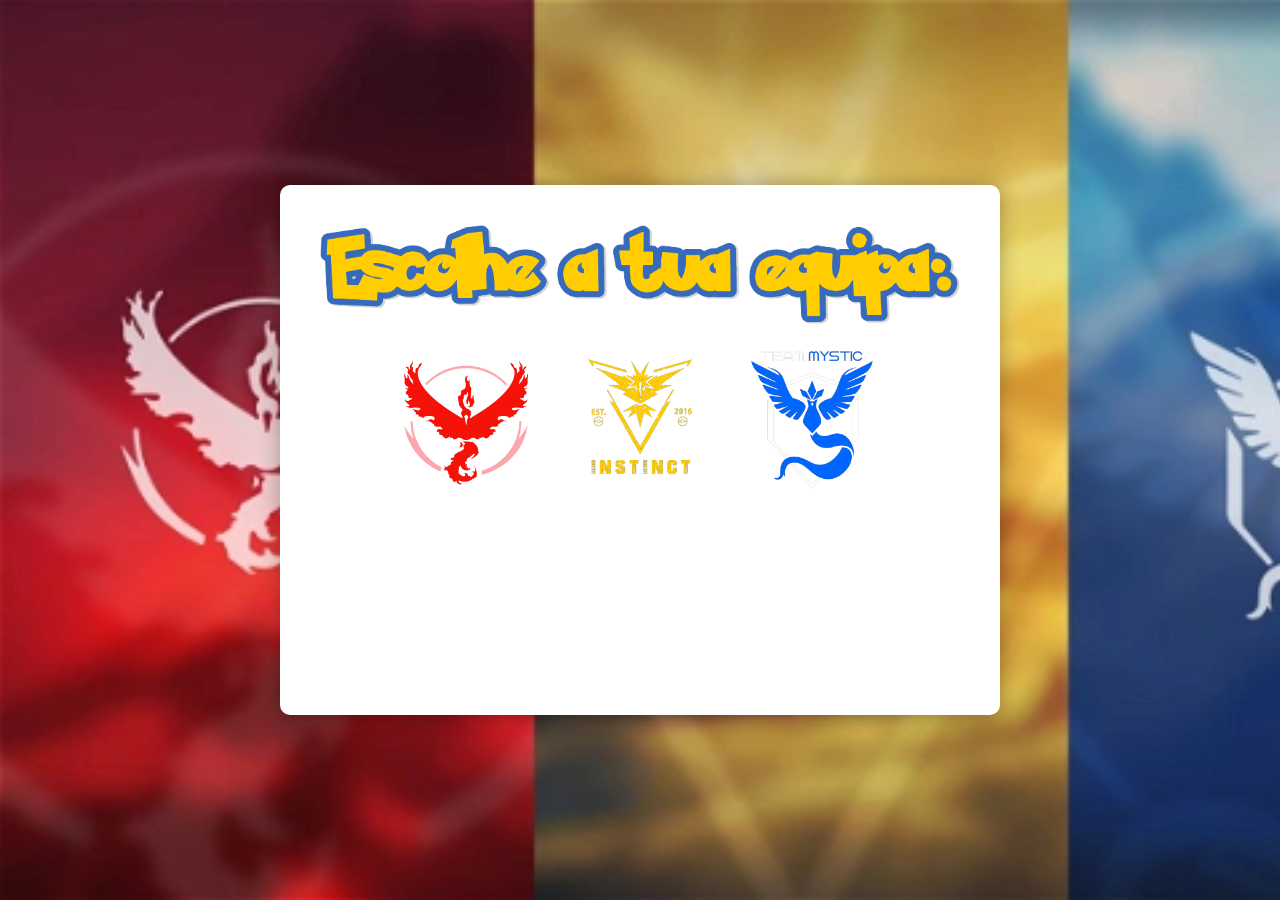
==== index.html @ 942d28f4 "adicionar botão de voltar à página pokedex e à página de perfil" ====
<!DOCTYPE html>
<html lang="en">
<head>
  <meta charset="UTF-8">
  <meta name="viewport" content="width=device-width, initial-scale=1.0">
  <title>Login - Pokédex</title>
  <link rel="stylesheet" href="login.css">
</head>
<body class="login-body"> 
  <div class="login">
    <!-- Substitua o texto por uma imagem -->
    <img class="escolhereq" src="./images/imagemescolher.png" alt="Escolhe a tua Equipa">
    <div id="teamSelection">
      <img class="team-image" src="./images/timevalor.png" alt="Equipa Valor" onclick="selectTeam('red')">
      <img class="team-image" src="./images/timeamarela.png" alt="Equipa Instinct" onclick="selectTeam('yellow')">
      <img class="team-image" src="./images/timeazul.png" alt="Equipa Mystict" onclick="selectTeam('blue')">
    </div>
    <button type="submit" id="submitButton" style="display: none;">Avançar</button>
  </div>
  <script>
    function selectTeam(team) {
      localStorage.setItem('pokemonTeam', team);
      window.location.href = "pokedex.html";
    }

    document.getElementById("teamForm").addEventListener("submit", function(event) {
    event.preventDefault();
    const selectedTeam = document.querySelector('input[name="team"]:checked').value;
    localStorage.setItem('pokemonTeam', selectedTeam);
    window.location.href = "pokedex.html"; 
  });
  </script>
</body>
</html>
---- login.css ----
/*login css*/
html, body {
  height: 100%;
  margin: 0;
  padding: 0;
  font-family: Arial, sans-serif;
}

.login-body {
  display: flex;
  justify-content: center;
  align-items: center;
  background: url("images/fundologin.png") no-repeat;
  background-size: cover;
}


.login {
  background-color: #ffffff;
  width: 50%;
  height: 50%;
  text-align: center;
  padding: 40px;
  border-radius: 10px;
  box-shadow: 0px 0px 20px 0px rgba(0,0,0,0.3);
}



.login h2 {
  margin-bottom: 20px;
  color: black;
}

.login label {
  display: block;
  margin-bottom: 10px;
}

.login button {
  padding: 10px 20px;
  color: white;
  background-color: black;
  border: none;
  border-radius: 5px;
  cursor: pointer;
  transition: background-color 0.3s ease;
}

.pokedex {
  display: none;
  max-width: 200px; 
  display: block; 
  margin: 20px auto 0; 
}

.team-selection {
  max-width: 500px; /* Define a largura máxima do contêiner */
  margin: 0 auto; /* Centraliza o contêiner horizontalmente */
  text-align: center; /* Centraliza as imagens horizontalmente */
}

.team-image {
  width: 150px; /* Define a largura das imagens das equipes */
  cursor: pointer; /* Altera o cursor para indicar que as imagens são clicáveis */
  display: inline-block; /* Para manter as imagens lado a lado */
  margin: 10px; /* Adiciona um espaçamento entre as imagens */
}

.team-image:hover {
  animation: pulse 0.5s infinite alternate; /* Adiciona uma animação de pulso quando o mouse está sobre a imagem */
}

.escolhereq {
  max-width: 100%; /* Define a largura máxima como 100% da largura do contêiner pai */
  height: auto; /* Mantém a proporção da imagem */
}


@keyframes pulse {
  from {
    transform: scale(1);
  }
  to {
    transform: scale(1.1);
  }
}
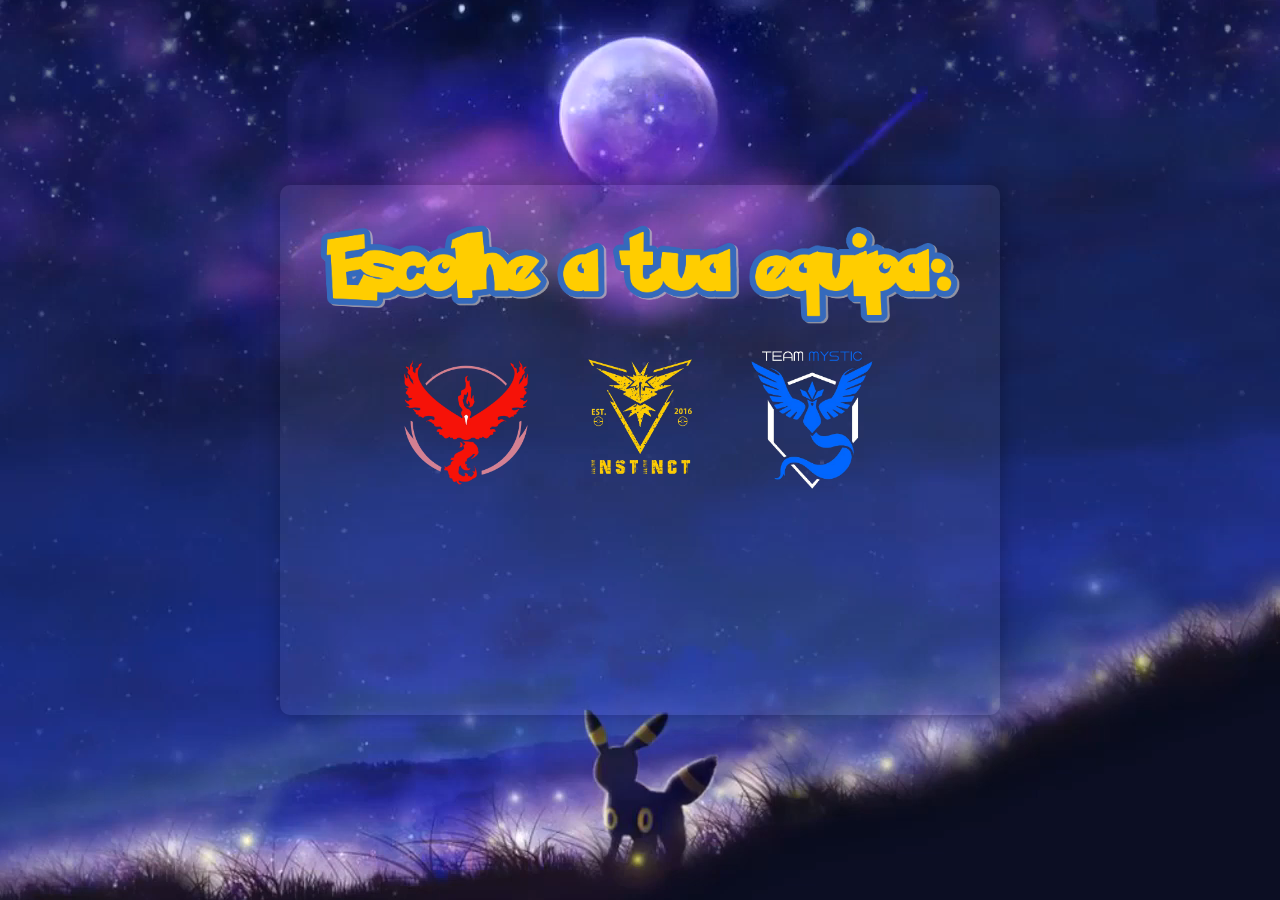
==== commit 60b55148: "metendo bonito" ====
--- a/index.html
+++ b/index.html
@@ -7,28 +7,26 @@
   <link rel="stylesheet" href="login.css">
 </head>
 <body class="login-body"> 
+  <div id="video-background">
+    <video autoplay loop muted class="video-background">
+      <source src="images/fundologin.mp4" type="video/mp4">
+    </video>
+  </div>
   <div class="login">
-    <!-- Substitua o texto por uma imagem -->
     <img class="escolhereq" src="./images/imagemescolher.png" alt="Escolhe a tua Equipa">
     <div id="teamSelection">
-      <img class="team-image" src="./images/timevalor.png" alt="Equipa Valor" onclick="selectTeam('red')">
-      <img class="team-image" src="./images/timeamarela.png" alt="Equipa Instinct" onclick="selectTeam('yellow')">
-      <img class="team-image" src="./images/timeazul.png" alt="Equipa Mystict" onclick="selectTeam('blue')">
+      <img class="team-image" src="./images/timevalor.png" alt="Equipa Valor" onclick="selectTeam('valor')">
+      <img class="team-image" src="./images/timeamarela.png" alt="Equipa Instinct" onclick="selectTeam('instinct')">
+      <img class="team-image" src="./images/timeazul.png" alt="Equipa Mystic" onclick="selectTeam('mystic')">
     </div>
     <button type="submit" id="submitButton" style="display: none;">Avançar</button>
   </div>
   <script>
     function selectTeam(team) {
       localStorage.setItem('pokemonTeam', team);
-      window.location.href = "pokedex.html";
+      window.location.href = "perfil.html";
     }
-
-    document.getElementById("teamForm").addEventListener("submit", function(event) {
-    event.preventDefault();
-    const selectedTeam = document.querySelector('input[name="team"]:checked').value;
-    localStorage.setItem('pokemonTeam', selectedTeam);
-    window.location.href = "pokedex.html"; 
-  });
   </script>
 </body>
 </html>
+
--- a/login.css
+++ b/login.css
@@ -13,10 +13,29 @@
   background: url("images/fundologin.png") no-repeat;
   background-size: cover;
 }
+#video-background {
+  position: fixed;
+  top: 0;
+  left: 0;
+  width: 100%;
+  height: 100%;
+  z-index: -1;
+  overflow: hidden;
+}
 
+.video-background {
+  min-width: 100%;
+  min-height: 100%;
+  width: auto;
+  height: auto;
+  position: absolute;
+  top: 50%;
+  left: 50%;
+  transform: translate(-50%, -50%);
+}
 
 .login {
-  background-color: #ffffff;
+  background-color: #ffffff10;
   width: 50%;
   height: 50%;
   text-align: center;
@@ -55,25 +74,25 @@
 }
 
 .team-selection {
-  max-width: 500px; /* Define a largura máxima do contêiner */
-  margin: 0 auto; /* Centraliza o contêiner horizontalmente */
-  text-align: center; /* Centraliza as imagens horizontalmente */
+  max-width: 500px; 
+  margin: 0 auto; 
+  text-align: center; 
 }
 
 .team-image {
-  width: 150px; /* Define a largura das imagens das equipes */
-  cursor: pointer; /* Altera o cursor para indicar que as imagens são clicáveis */
-  display: inline-block; /* Para manter as imagens lado a lado */
-  margin: 10px; /* Adiciona um espaçamento entre as imagens */
+  width: 150px; 
+  cursor: pointer; 
+  display: inline-block; 
+  margin: 10px; 
 }
 
 .team-image:hover {
-  animation: pulse 0.5s infinite alternate; /* Adiciona uma animação de pulso quando o mouse está sobre a imagem */
+  animation: pulse 0.5s infinite alternate; 
 }
 
 .escolhereq {
-  max-width: 100%; /* Define a largura máxima como 100% da largura do contêiner pai */
-  height: auto; /* Mantém a proporção da imagem */
+  max-width: 100%; 
+  height: auto; 
 }
 
 
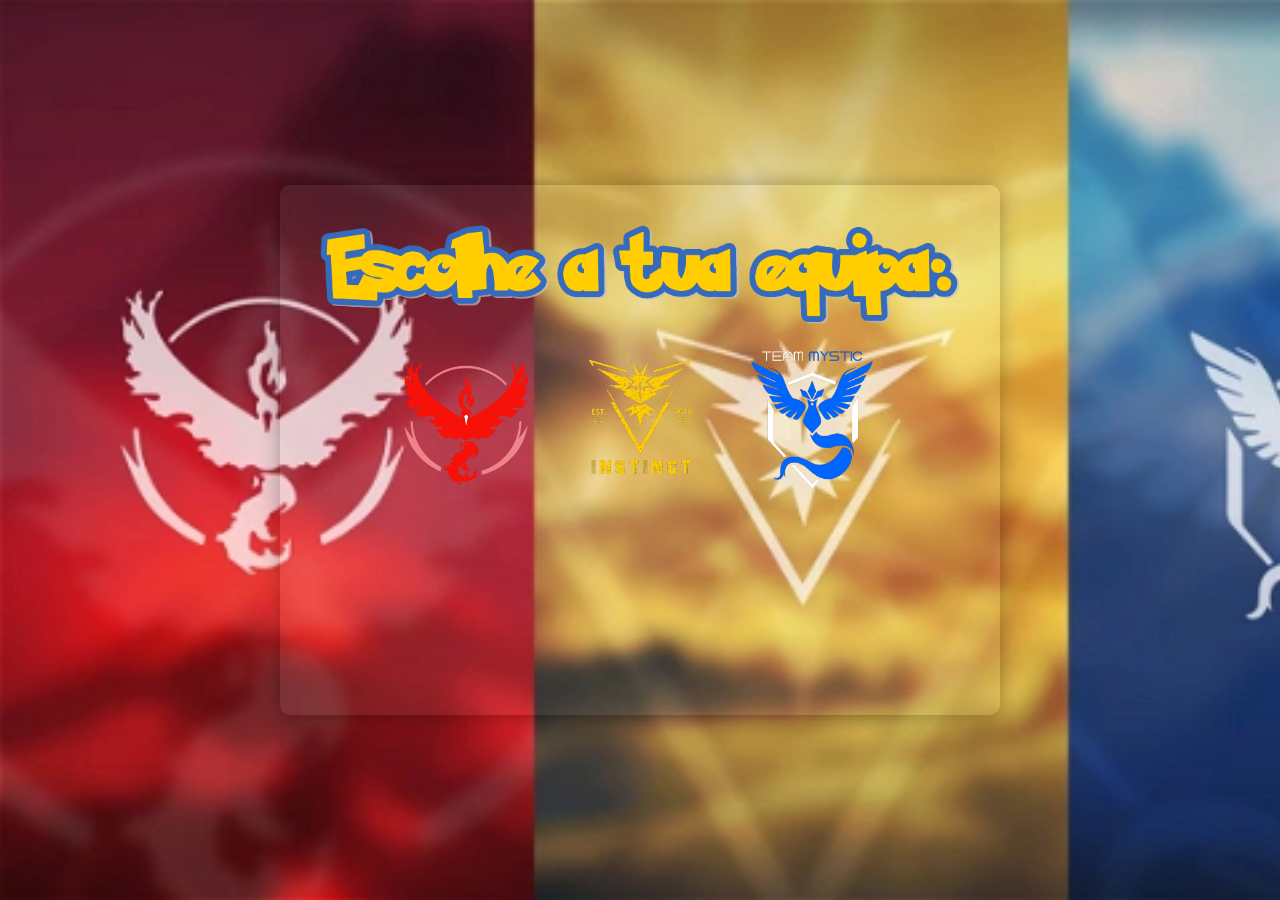
==== commit 16e1745e: "Metendo as BOLAS no separador la em cima yy" ====
--- a/index.html
+++ b/index.html
@@ -5,13 +5,10 @@
   <meta name="viewport" content="width=device-width, initial-scale=1.0">
   <title>Login - Pokédex</title>
   <link rel="stylesheet" href="login.css">
+  <link rel="icon" href="/favicons/favicon-16x16.png" type="image/png">
+
 </head>
 <body class="login-body"> 
-  <div id="video-background">
-    <video autoplay loop muted class="video-background">
-      <source src="images/fundologin.mp4" type="video/mp4">
-    </video>
-  </div>
   <div class="login">
     <img class="escolhereq" src="./images/imagemescolher.png" alt="Escolhe a tua Equipa">
     <div id="teamSelection">
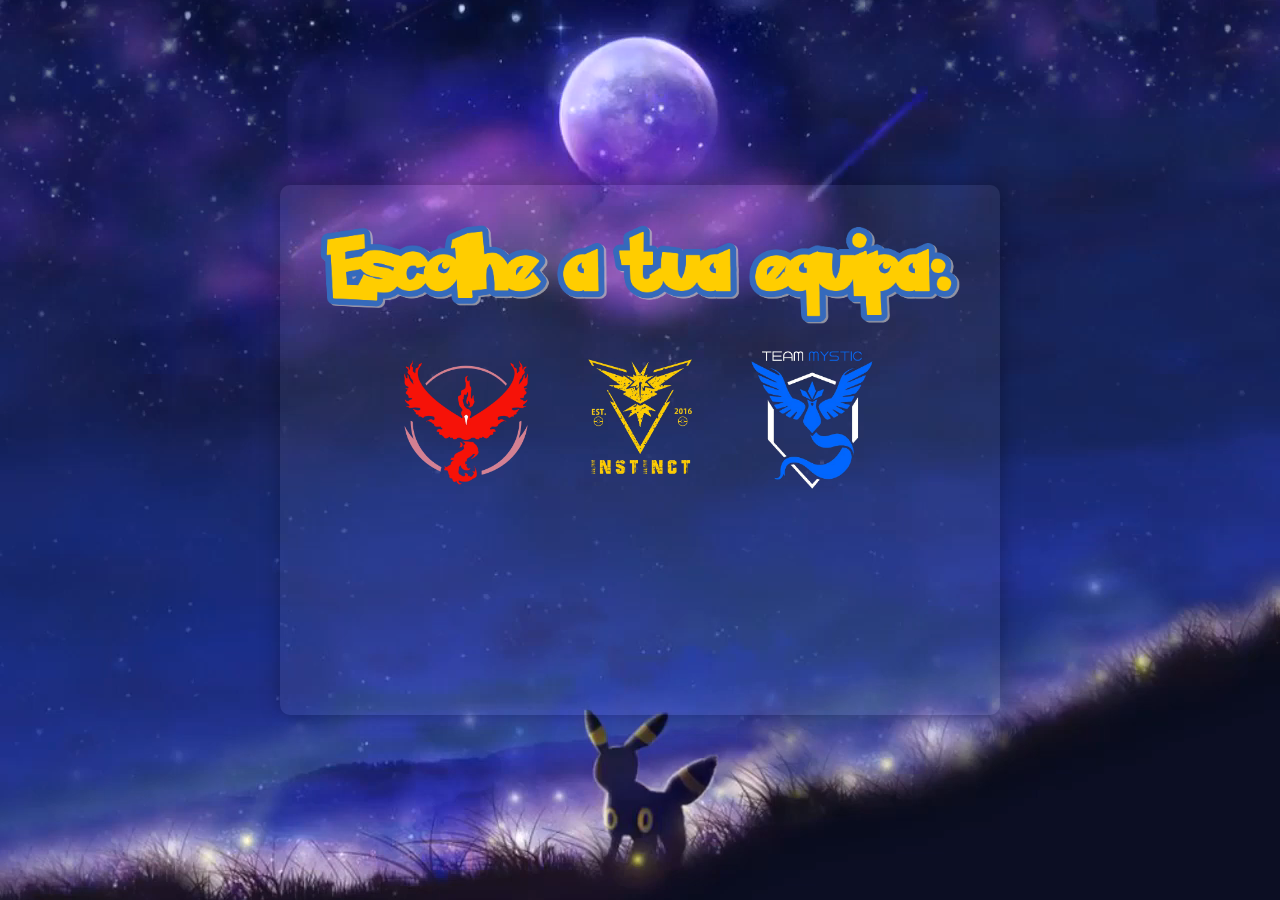
==== commit 8e216172: "Merge branch 'main' of https://github.com/DCatarino05/PokemonWeb" ====
--- a/index.html
+++ b/index.html
@@ -9,6 +9,11 @@
 
 </head>
 <body class="login-body"> 
+  <div id="video-background">
+    <video autoplay loop muted class="video-background">
+      <source src="images/fundologin.mp4" type="video/mp4">
+    </video>
+  </div>
   <div class="login">
     <img class="escolhereq" src="./images/imagemescolher.png" alt="Escolhe a tua Equipa">
     <div id="teamSelection">
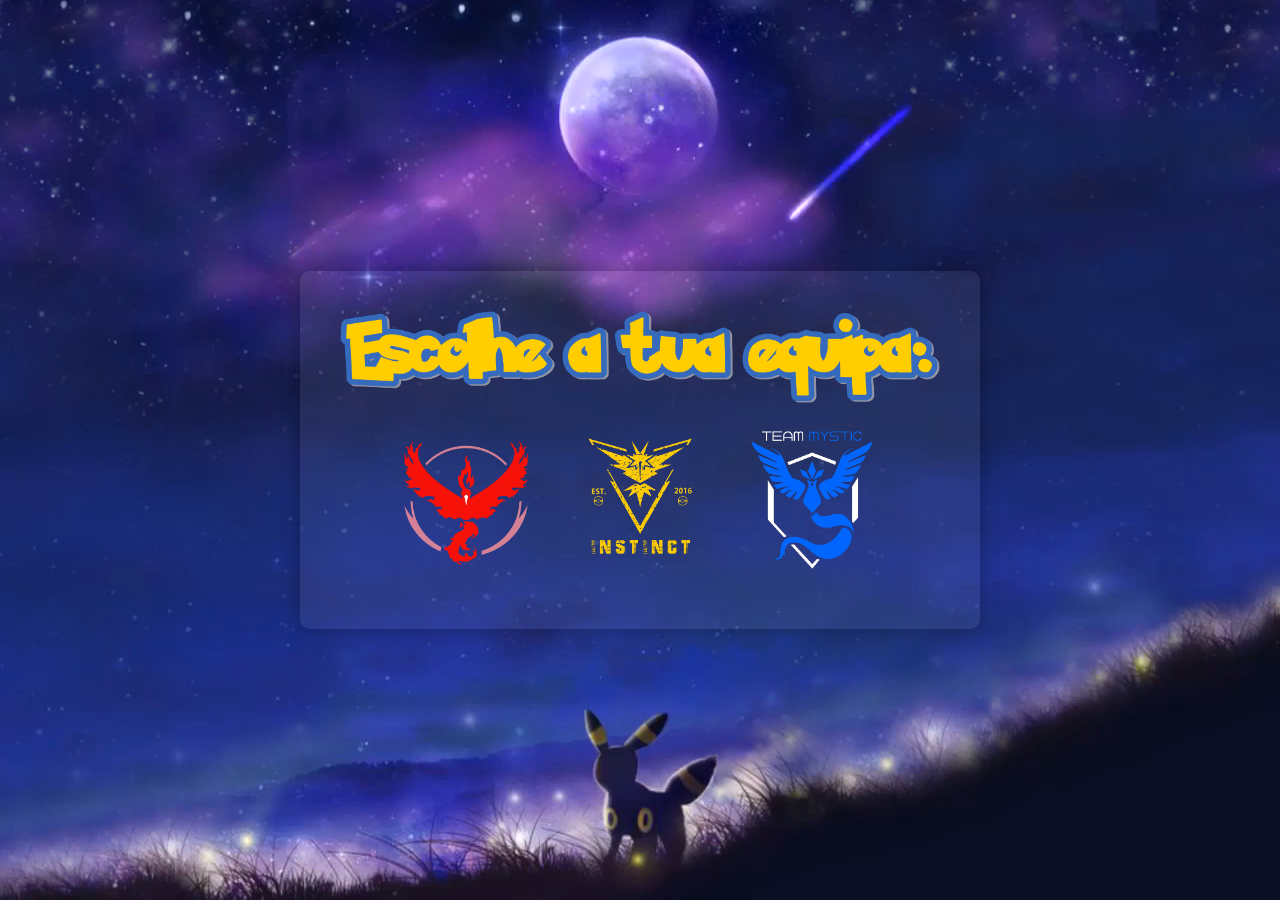
==== commit 0466d5a9: "metendo responsivo a pagina inicial" ====
--- a/index.html
+++ b/index.html
@@ -6,7 +6,6 @@
   <title>Login - Pokédex</title>
   <link rel="stylesheet" href="login.css">
   <link rel="icon" href="/favicons/favicon-16x16.png" type="image/png">
-
 </head>
 <body class="login-body"> 
   <div id="video-background">
@@ -31,4 +30,3 @@
   </script>
 </body>
 </html>
-
--- a/login.css
+++ b/login.css
@@ -1,4 +1,3 @@
-/*login css*/
 html, body {
   height: 100%;
   margin: 0;
@@ -13,6 +12,7 @@
   background: url("images/fundologin.png") no-repeat;
   background-size: cover;
 }
+
 #video-background {
   position: fixed;
   top: 0;
@@ -37,14 +37,12 @@
 .login {
   background-color: #ffffff10;
   width: 50%;
-  height: 50%;
+  max-width: 600px;
   text-align: center;
   padding: 40px;
   border-radius: 10px;
-  box-shadow: 0px 0px 20px 0px rgba(0,0,0,0.3);
+  box-shadow: 0px 0px 20px 0px rgba(0, 0, 0, 0.3);
 }
-
-
 
 .login h2 {
   margin-bottom: 20px;
@@ -68,33 +66,31 @@
 
 .pokedex {
   display: none;
-  max-width: 200px; 
-  display: block; 
-  margin: 20px auto 0; 
+  max-width: 200px;
+  margin: 20px auto 0;
 }
 
 .team-selection {
-  max-width: 500px; 
-  margin: 0 auto; 
-  text-align: center; 
+  max-width: 500px;
+  margin: 0 auto;
+  text-align: center;
 }
 
 .team-image {
-  width: 150px; 
-  cursor: pointer; 
-  display: inline-block; 
-  margin: 10px; 
+  width: 150px;
+  cursor: pointer;
+  display: inline-block;
+  margin: 10px;
 }
 
 .team-image:hover {
-  animation: pulse 0.5s infinite alternate; 
+  animation: pulse 0.5s infinite alternate;
 }
 
 .escolhereq {
-  max-width: 100%; 
-  height: auto; 
+  max-width: 100%;
+  height: auto;
 }
-
 
 @keyframes pulse {
   from {
@@ -104,3 +100,53 @@
     transform: scale(1.1);
   }
 }
+
+/* Media queries para tornar o layout responsivo */
+@media (max-width: 800px) {
+  .login {
+    width: 70%;
+    padding: 20px;
+  }
+  
+  .team-image {
+    width: 120px;
+  }
+
+  .escolhereq {
+    width: 80%;
+  }
+}
+
+@media (max-width: 600px) {
+  .login {
+    width: 90%;
+    padding: 10px;
+  }
+
+  .team-image {
+    width: 100px;
+  }
+
+  .escolhereq {
+    width: 70%;
+  }
+}
+
+@media (max-width: 400px) {
+  .login {
+    width: 95%;
+    padding: 5px;
+  }
+
+  .team-image {
+    width: 80px;
+  }
+
+  .escolhereq {
+    width: 60%;
+  }
+
+  .login button {
+    padding: 8px 16px;
+  }
+}
